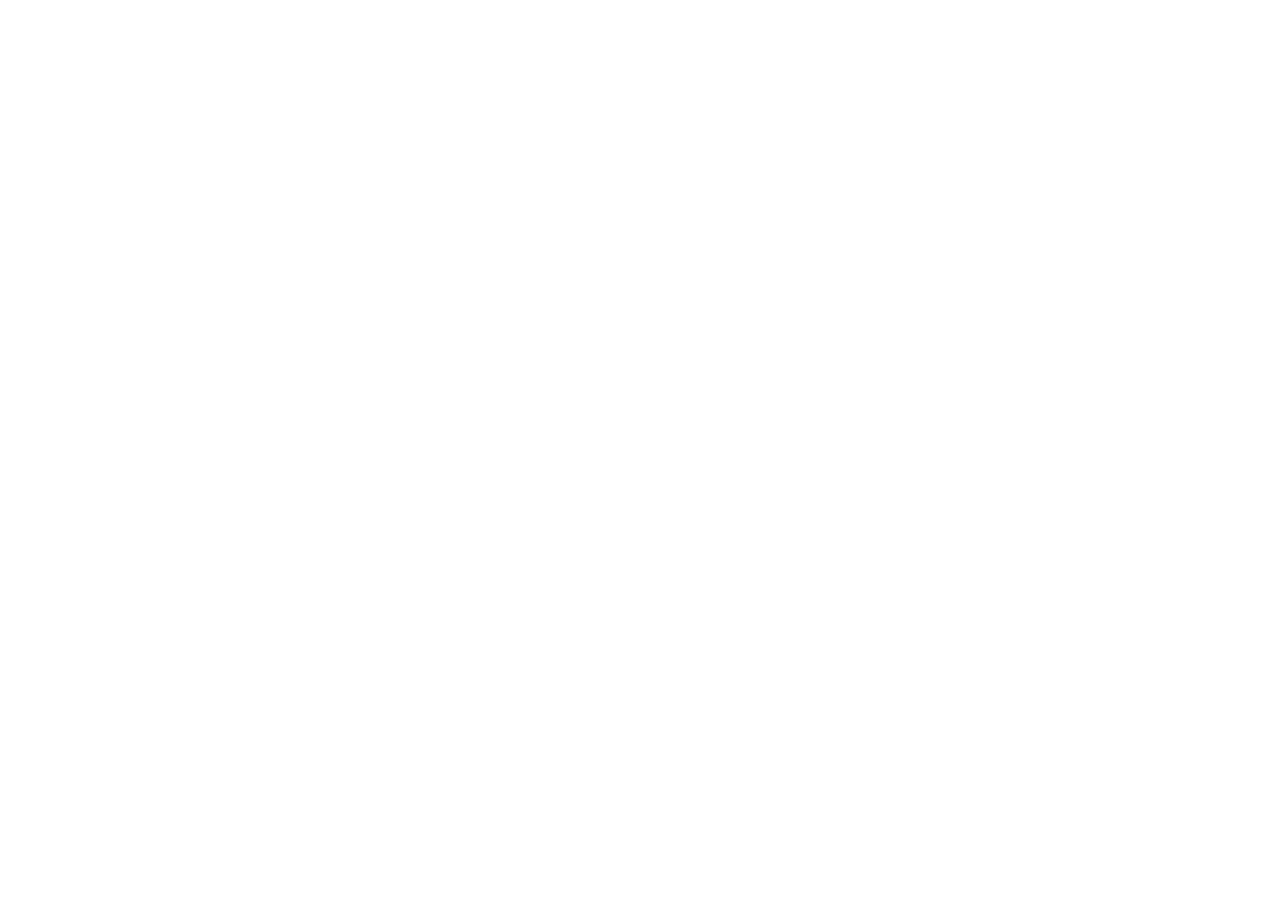
==== login.html @ e1da6910 "init project" ====
<!DOCTYPE html>
<html lang="en">
<head>
    <meta charset="UTF-8">
    <meta http-equiv="X-UA-Compatible" content="IE=edge">
    <meta name="viewport" content="width=device-width, initial-scale=1.0">
    <title>Document</title>
</head>
<body>
    
</body>
</html>
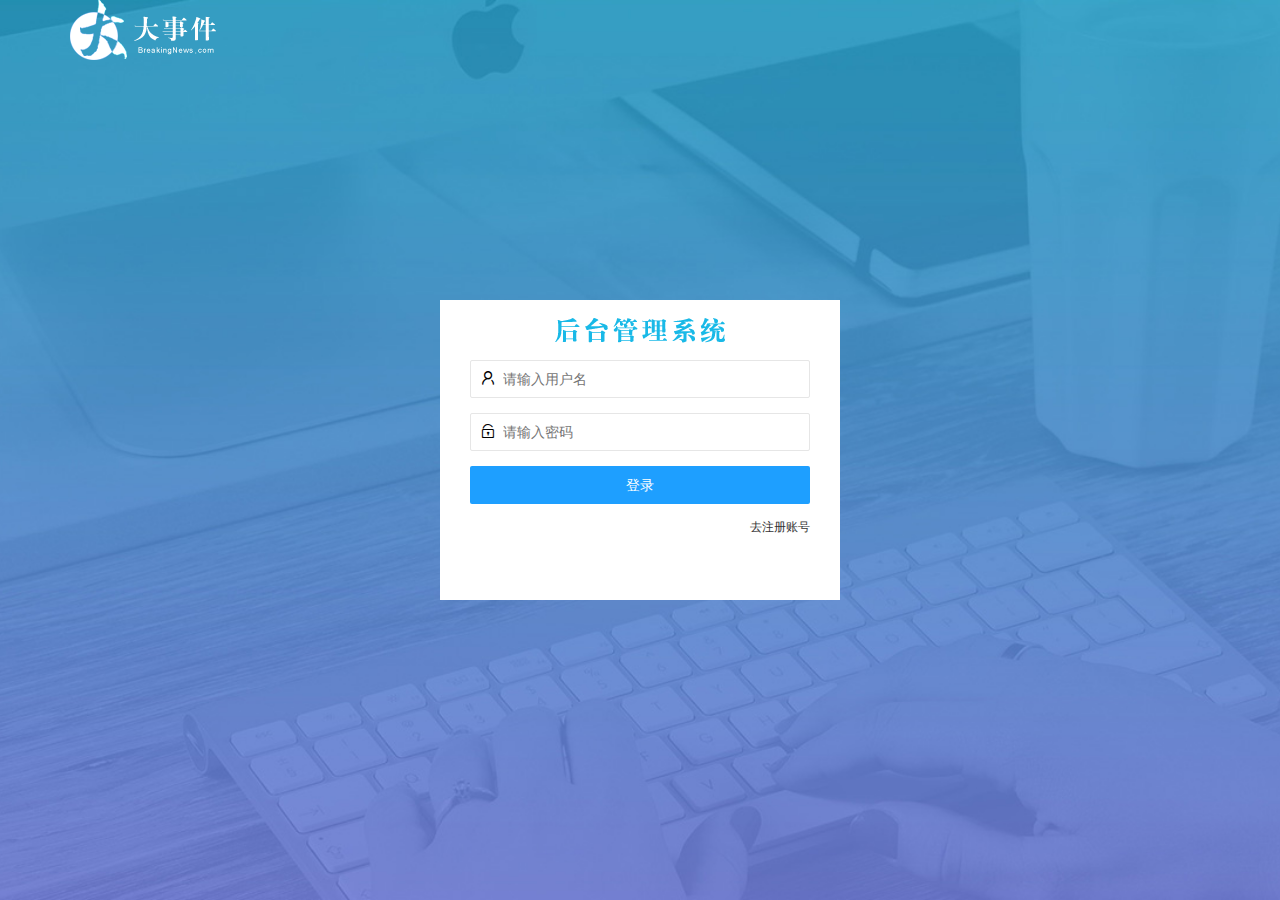
==== commit 68dae1ef: "完成了登录和注册功能的开发" ====
--- a/login.html
+++ b/login.html
@@ -1,12 +1,77 @@
 <!DOCTYPE html>
 <html lang="en">
+
 <head>
     <meta charset="UTF-8">
     <meta http-equiv="X-UA-Compatible" content="IE=edge">
     <meta name="viewport" content="width=device-width, initial-scale=1.0">
-    <title>Document</title>
+    <title>大事件-注册</title>
+    <link rel="stylesheet" href="./assets/lib/layui/css/layui.css">
+    <link rel="stylesheet" href="./assets/css/login.css">
 </head>
+
 <body>
-    
+    <!--logo区域-->
+    <div class="layui-main">
+        <img src="./assets/images/logo.png" alt="">
+    </div>
+
+    <!--登录注册区域-->
+    <div class="loginBox">
+        <div class="title-box">
+        </div>
+        <!--登录div-->
+        <div class="login-box">
+            <form class="layui-form" id="form-login">
+                <div class="layui-form-item">
+                    <i class="layui-icon layui-icon-username"></i>  
+                    <input type="text" name="username" required lay-verify="required" placeholder="请输入用户名"
+                    autocomplete="off" class="layui-input">
+                </div>
+                <div class="layui-form-item">
+                    <i class="layui-icon layui-icon-password"></i>  
+                    <input type="password" name="password" required lay-verify="required|pwd" placeholder="请输入密码"
+                    autocomplete="off" class="layui-input">
+                </div>
+                <div class="layui-form-item">
+                    <button class="layui-btn layui-btn-fluid layui-btn-normal" lay-submit>登录</button>
+                </div>
+                <div class="layui-form-item links">
+                    <a href="javascript:;" id="link-reg">去注册账号</a>
+                </div>
+            </form>
+        </div>
+        <!--注册div-->
+        <div class="reg-box">
+            <form class="layui-form" id="form-reg">
+                <div class="layui-form-item">
+                    <i class="layui-icon layui-icon-username"></i>  
+                    <input type="text" name="username" required lay-verify="required" placeholder="请输入用户名"
+                    autocomplete="off" class="layui-input">
+                </div>
+                <div class="layui-form-item">
+                    <i class="layui-icon layui-icon-password"></i>  
+                    <input type="password" name="password" required lay-verify="required|pwd" placeholder="请输入密码"
+                    autocomplete="off" class="layui-input">
+                </div>
+                <div class="layui-form-item">
+                    <i class="layui-icon layui-icon-password"></i>  
+                    <input type="password" name="repassword" required lay-verify="required|pwd|repwd" placeholder="再次确认密码"
+                    autocomplete="off" class="layui-input">
+                </div>
+                <div class="layui-form-item">
+                    <button class="layui-btn layui-btn-fluid layui-btn-normal" lay-submit>注册</button>
+                </div>
+                <div class="layui-form-item links">
+                    <a href="javascript:;" id="link-login">去登陆</a>
+                </div>
+            </form>
+        </div>
+    </div>
+    <script src="./assets/lib/jquery.js"></script>
+    <script src="./assets/js/login.js"></script>
+    <script src="./assets/js/baseAPI.js"></script>
+    <script src="./assets/lib/layui/layui.all.js"></script>
 </body>
+
 </html>--- a/assets/lib/layui/css/layui.css
+++ b/assets/lib/layui/css/layui.css
@@ -0,0 +1,2 @@
+/** layui-v2.5.5 MIT License By https://www.layui.com */
+ .layui-inline,img{display:inline-block;vertical-align:middle}h1,h2,h3,h4,h5,h6{font-weight:400}.layui-edge,.layui-header,.layui-inline,.layui-main{position:relative}.layui-body,.layui-edge,.layui-elip{overflow:hidden}.layui-btn,.layui-edge,.layui-inline,img{vertical-align:middle}.layui-btn,.layui-disabled,.layui-icon,.layui-unselect{-moz-user-select:none;-webkit-user-select:none;-ms-user-select:none}.layui-elip,.layui-form-checkbox span,.layui-form-pane .layui-form-label{text-overflow:ellipsis;white-space:nowrap}.layui-breadcrumb,.layui-tree-btnGroup{visibility:hidden}blockquote,body,button,dd,div,dl,dt,form,h1,h2,h3,h4,h5,h6,input,li,ol,p,pre,td,textarea,th,ul{margin:0;padding:0;-webkit-tap-highlight-color:rgba(0,0,0,0)}a:active,a:hover{outline:0}img{border:none}li{list-style:none}table{border-collapse:collapse;border-spacing:0}h4,h5,h6{font-size:100%}button,input,optgroup,option,select,textarea{font-family:inherit;font-size:inherit;font-style:inherit;font-weight:inherit;outline:0}pre{white-space:pre-wrap;white-space:-moz-pre-wrap;white-space:-pre-wrap;white-space:-o-pre-wrap;word-wrap:break-word}body{line-height:24px;font:14px Helvetica Neue,Helvetica,PingFang SC,Tahoma,Arial,sans-serif}hr{height:1px;margin:10px 0;border:0;clear:both}a{color:#333;text-decoration:none}a:hover{color:#777}a cite{font-style:normal;*cursor:pointer}.layui-border-box,.layui-border-box *{box-sizing:border-box}.layui-box,.layui-box *{box-sizing:content-box}.layui-clear{clear:both;*zoom:1}.layui-clear:after{content:'\20';clear:both;*zoom:1;display:block;height:0}.layui-inline{*display:inline;*zoom:1}.layui-edge{display:inline-block;width:0;height:0;border-width:6px;border-style:dashed;border-color:transparent}.layui-edge-top{top:-4px;border-bottom-color:#999;border-bottom-style:solid}.layui-edge-right{border-left-color:#999;border-left-style:solid}.layui-edge-bottom{top:2px;border-top-color:#999;border-top-style:solid}.layui-edge-left{border-right-color:#999;border-right-style:solid}.layui-disabled,.layui-disabled:hover{color:#d2d2d2!important;cursor:not-allowed!important}.layui-circle{border-radius:100%}.layui-show{display:block!important}.layui-hide{display:none!important}@font-face{font-family:layui-icon;src:url(../font/iconfont.eot?v=250);src:url(../font/iconfont.eot?v=250#iefix) format('embedded-opentype'),url(../font/iconfont.woff2?v=250) format('woff2'),url(../font/iconfont.woff?v=250) format('woff'),url(../font/iconfont.ttf?v=250) format('truetype'),url(../font/iconfont.svg?v=250#layui-icon) format('svg')}.layui-icon{font-family:layui-icon!important;font-size:16px;font-style:normal;-webkit-font-smoothing:antialiased;-moz-osx-font-smoothing:grayscale}.layui-icon-reply-fill:before{content:"\e611"}.layui-icon-set-fill:before{content:"\e614"}.layui-icon-menu-fill:before{content:"\e60f"}.layui-icon-search:before{content:"\e615"}.layui-icon-share:before{content:"\e641"}.layui-icon-set-sm:before{content:"\e620"}.layui-icon-engine:before{content:"\e628"}.layui-icon-close:before{content:"\1006"}.layui-icon-close-fill:before{content:"\1007"}.layui-icon-chart-screen:before{content:"\e629"}.layui-icon-star:before{content:"\e600"}.layui-icon-circle-dot:before{content:"\e617"}.layui-icon-chat:before{content:"\e606"}.layui-icon-release:before{content:"\e609"}.layui-icon-list:before{content:"\e60a"}.layui-icon-chart:before{content:"\e62c"}.layui-icon-ok-circle:before{content:"\1005"}.layui-icon-layim-theme:before{content:"\e61b"}.layui-icon-table:before{content:"\e62d"}.layui-icon-right:before{content:"\e602"}.layui-icon-left:before{content:"\e603"}.layui-icon-cart-simple:before{content:"\e698"}.layui-icon-face-cry:before{content:"\e69c"}.layui-icon-face-smile:before{content:"\e6af"}.layui-icon-survey:before{content:"\e6b2"}.layui-icon-tree:before{content:"\e62e"}.layui-icon-upload-circle:before{content:"\e62f"}.layui-icon-add-circle:before{content:"\e61f"}.layui-icon-download-circle:before{content:"\e601"}.layui-icon-templeate-1:before{content:"\e630"}.layui-icon-util:before{content:"\e631"}.layui-icon-face-surprised:before{content:"\e664"}.layui-icon-edit:before{content:"\e642"}.layui-icon-speaker:before{content:"\e645"}.layui-icon-down:before{content:"\e61a"}.layui-icon-file:before{content:"\e621"}.layui-icon-layouts:before{content:"\e632"}.layui-icon-rate-half:before{content:"\e6c9"}.layui-icon-add-circle-fine:before{content:"\e608"}.layui-icon-prev-circle:before{content:"\e633"}.layui-icon-read:before{content:"\e705"}.layui-icon-404:before{content:"\e61c"}.layui-icon-carousel:before{content:"\e634"}.layui-icon-help:before{content:"\e607"}.layui-icon-code-circle:before{content:"\e635"}.layui-icon-water:before{content:"\e636"}.layui-icon-username:before{content:"\e66f"}.layui-icon-find-fill:before{content:"\e670"}.layui-icon-about:before{content:"\e60b"}.layui-icon-location:before{content:"\e715"}.layui-icon-up:before{content:"\e619"}.layui-icon-pause:before{content:"\e651"}.layui-icon-date:before{content:"\e637"}.layui-icon-layim-uploadfile:before{content:"\e61d"}.layui-icon-delete:before{content:"\e640"}.layui-icon-play:before{content:"\e652"}.layui-icon-top:before{content:"\e604"}.layui-icon-friends:before{content:"\e612"}.layui-icon-refresh-3:before{content:"\e9aa"}.layui-icon-ok:before{content:"\e605"}.layui-icon-layer:before{content:"\e638"}.layui-icon-face-smile-fine:before{content:"\e60c"}.layui-icon-dollar:before{content:"\e659"}.layui-icon-group:before{content:"\e613"}.layui-icon-layim-download:before{content:"\e61e"}.layui-icon-picture-fine:before{content:"\e60d"}.layui-icon-link:before{content:"\e64c"}.layui-icon-diamond:before{content:"\e735"}.layui-icon-log:before{content:"\e60e"}.layui-icon-rate-solid:before{content:"\e67a"}.layui-icon-fonts-del:before{content:"\e64f"}.layui-icon-unlink:before{content:"\e64d"}.layui-icon-fonts-clear:before{content:"\e639"}.layui-icon-triangle-r:before{content:"\e623"}.layui-icon-circle:before{content:"\e63f"}.layui-icon-radio:before{content:"\e643"}.layui-icon-align-center:before{content:"\e647"}.layui-icon-align-right:before{content:"\e648"}.layui-icon-align-left:before{content:"\e649"}.layui-icon-loading-1:before{content:"\e63e"}.layui-icon-return:before{content:"\e65c"}.layui-icon-fonts-strong:before{content:"\e62b"}.layui-icon-upload:before{content:"\e67c"}.layui-icon-dialogue:before{content:"\e63a"}.layui-icon-video:before{content:"\e6ed"}.layui-icon-headset:before{content:"\e6fc"}.layui-icon-cellphone-fine:before{content:"\e63b"}.layui-icon-add-1:before{content:"\e654"}.layui-icon-face-smile-b:before{content:"\e650"}.layui-icon-fonts-html:before{content:"\e64b"}.layui-icon-form:before{content:"\e63c"}.layui-icon-cart:before{content:"\e657"}.layui-icon-camera-fill:before{content:"\e65d"}.layui-icon-tabs:before{content:"\e62a"}.layui-icon-fonts-code:before{content:"\e64e"}.layui-icon-fire:before{content:"\e756"}.layui-icon-set:before{content:"\e716"}.layui-icon-fonts-u:before{content:"\e646"}.layui-icon-triangle-d:before{content:"\e625"}.layui-icon-tips:before{content:"\e702"}.layui-icon-picture:before{content:"\e64a"}.layui-icon-more-vertical:before{content:"\e671"}.layui-icon-flag:before{content:"\e66c"}.layui-icon-loading:before{content:"\e63d"}.layui-icon-fonts-i:before{content:"\e644"}.layui-icon-refresh-1:before{content:"\e666"}.layui-icon-rmb:before{content:"\e65e"}.layui-icon-home:before{content:"\e68e"}.layui-icon-user:before{content:"\e770"}.layui-icon-notice:before{content:"\e667"}.layui-icon-login-weibo:before{content:"\e675"}.layui-icon-voice:before{content:"\e688"}.layui-icon-upload-drag:before{content:"\e681"}.layui-icon-login-qq:before{content:"\e676"}.layui-icon-snowflake:before{content:"\e6b1"}.layui-icon-file-b:before{content:"\e655"}.layui-icon-template:before{content:"\e663"}.layui-icon-auz:before{content:"\e672"}.layui-icon-console:before{content:"\e665"}.layui-icon-app:before{content:"\e653"}.layui-icon-prev:before{content:"\e65a"}.layui-icon-website:before{content:"\e7ae"}.layui-icon-next:before{content:"\e65b"}.layui-icon-component:before{content:"\e857"}.layui-icon-more:before{content:"\e65f"}.layui-icon-login-wechat:before{content:"\e677"}.layui-icon-shrink-right:before{content:"\e668"}.layui-icon-spread-left:before{content:"\e66b"}.layui-icon-camera:before{content:"\e660"}.layui-icon-note:before{content:"\e66e"}.layui-icon-refresh:before{content:"\e669"}.layui-icon-female:before{content:"\e661"}.layui-icon-male:before{content:"\e662"}.layui-icon-password:before{content:"\e673"}.layui-icon-senior:before{content:"\e674"}.layui-icon-theme:before{content:"\e66a"}.layui-icon-tread:before{content:"\e6c5"}.layui-icon-praise:before{content:"\e6c6"}.layui-icon-star-fill:before{content:"\e658"}.layui-icon-rate:before{content:"\e67b"}.layui-icon-template-1:before{content:"\e656"}.layui-icon-vercode:before{content:"\e679"}.layui-icon-cellphone:before{content:"\e678"}.layui-icon-screen-full:before{content:"\e622"}.layui-icon-screen-restore:before{content:"\e758"}.layui-icon-cols:before{content:"\e610"}.layui-icon-export:before{content:"\e67d"}.layui-icon-print:before{content:"\e66d"}.layui-icon-slider:before{content:"\e714"}.layui-icon-addition:before{content:"\e624"}.layui-icon-subtraction:before{content:"\e67e"}.layui-icon-service:before{content:"\e626"}.layui-icon-transfer:before{content:"\e691"}.layui-main{width:1140px;margin:0 auto}.layui-header{z-index:1000;height:60px}.layui-header a:hover{transition:all .5s;-webkit-transition:all .5s}.layui-side{position:fixed;left:0;top:0;bottom:0;z-index:999;width:200px;overflow-x:hidden}.layui-side-scroll{position:relative;width:220px;height:100%;overflow-x:hidden}.layui-body{position:absolute;left:200px;right:0;top:0;bottom:0;z-index:998;width:auto;overflow-y:auto;box-sizing:border-box}.layui-layout-body{overflow:hidden}.layui-layout-admin .layui-header{background-color:#23262E}.layui-layout-admin .layui-side{top:60px;width:200px;overflow-x:hidden}.layui-layout-admin .layui-body{position:fixed;top:60px;bottom:44px}.layui-layout-admin .layui-main{width:auto;margin:0 15px}.layui-layout-admin .layui-footer{position:fixed;left:200px;right:0;bottom:0;height:44px;line-height:44px;padding:0 15px;background-color:#eee}.layui-layout-admin .layui-logo{position:absolute;left:0;top:0;width:200px;height:100%;line-height:60px;text-align:center;color:#009688;font-size:16px}.layui-layout-admin .layui-header .layui-nav{background:0 0}.layui-layout-left{position:absolute!important;left:200px;top:0}.layui-layout-right{position:absolute!important;right:0;top:0}.layui-container{position:relative;margin:0 auto;padding:0 15px;box-sizing:border-box}.layui-fluid{position:relative;margin:0 auto;padding:0 15px}.layui-row:after,.layui-row:before{content:'';display:block;clear:both}.layui-col-lg1,.layui-col-lg10,.layui-col-lg11,.layui-col-lg12,.layui-col-lg2,.layui-col-lg3,.layui-col-lg4,.layui-col-lg5,.layui-col-lg6,.layui-col-lg7,.layui-col-lg8,.layui-col-lg9,.layui-col-md1,.layui-col-md10,.layui-col-md11,.layui-col-md12,.layui-col-md2,.layui-col-md3,.layui-col-md4,.layui-col-md5,.layui-col-md6,.layui-col-md7,.layui-col-md8,.layui-col-md9,.layui-col-sm1,.layui-col-sm10,.layui-col-sm11,.layui-col-sm12,.layui-col-sm2,.layui-col-sm3,.layui-col-sm4,.layui-col-sm5,.layui-col-sm6,.layui-col-sm7,.layui-col-sm8,.layui-col-sm9,.layui-col-xs1,.layui-col-xs10,.layui-col-xs11,.layui-col-xs12,.layui-col-xs2,.layui-col-xs3,.layui-col-xs4,.layui-col-xs5,.layui-col-xs6,.layui-col-xs7,.layui-col-xs8,.layui-col-xs9{position:relative;display:block;box-sizing:border-box}.layui-col-xs1,.layui-col-xs10,.layui-col-xs11,.layui-col-xs12,.layui-col-xs2,.layui-col-xs3,.layui-col-xs4,.layui-col-xs5,.layui-col-xs6,.layui-col-xs7,.layui-col-xs8,.layui-col-xs9{float:left}.layui-col-xs1{width:8.33333333%}.layui-col-xs2{width:16.66666667%}.layui-col-xs3{width:25%}.layui-col-xs4{width:33.33333333%}.layui-col-xs5{width:41.66666667%}.layui-col-xs6{width:50%}.layui-col-xs7{width:58.33333333%}.layui-col-xs8{width:66.66666667%}.layui-col-xs9{width:75%}.layui-col-xs10{width:83.33333333%}.layui-col-xs11{width:91.66666667%}.layui-col-xs12{width:100%}.layui-col-xs-offset1{margin-left:8.33333333%}.layui-col-xs-offset2{margin-left:16.66666667%}.layui-col-xs-offset3{margin-left:25%}.layui-col-xs-offset4{margin-left:33.33333333%}.layui-col-xs-offset5{margin-left:41.66666667%}.layui-col-xs-offset6{margin-left:50%}.layui-col-xs-offset7{margin-left:58.33333333%}.layui-col-xs-offset8{margin-left:66.66666667%}.layui-col-xs-offset9{margin-left:75%}.layui-col-xs-offset10{margin-left:83.33333333%}.layui-col-xs-offset11{margin-left:91.66666667%}.layui-col-xs-offset12{margin-left:100%}@media screen and (max-width:768px){.layui-hide-xs{display:none!important}.layui-show-xs-block{display:block!important}.layui-show-xs-inline{display:inline!important}.layui-show-xs-inline-block{display:inline-block!important}}@media screen and (min-width:768px){.layui-container{width:750px}.layui-hide-sm{display:none!important}.layui-show-sm-block{display:block!important}.layui-show-sm-inline{display:inline!important}.layui-show-sm-inline-block{display:inline-block!important}.layui-col-sm1,.layui-col-sm10,.layui-col-sm11,.layui-col-sm12,.layui-col-sm2,.layui-col-sm3,.layui-col-sm4,.layui-col-sm5,.layui-col-sm6,.layui-col-sm7,.layui-col-sm8,.layui-col-sm9{float:left}.layui-col-sm1{width:8.33333333%}.layui-col-sm2{width:16.66666667%}.layui-col-sm3{width:25%}.layui-col-sm4{width:33.33333333%}.layui-col-sm5{width:41.66666667%}.layui-col-sm6{width:50%}.layui-col-sm7{width:58.33333333%}.layui-col-sm8{width:66.66666667%}.layui-col-sm9{width:75%}.layui-col-sm10{width:83.33333333%}.layui-col-sm11{width:91.66666667%}.layui-col-sm12{width:100%}.layui-col-sm-offset1{margin-left:8.33333333%}.layui-col-sm-offset2{margin-left:16.66666667%}.layui-col-sm-offset3{margin-left:25%}.layui-col-sm-offset4{margin-left:33.33333333%}.layui-col-sm-offset5{margin-left:41.66666667%}.layui-col-sm-offset6{margin-left:50%}.layui-col-sm-offset7{margin-left:58.33333333%}.layui-col-sm-offset8{margin-left:66.66666667%}.layui-col-sm-offset9{margin-left:75%}.layui-col-sm-offset10{margin-left:83.33333333%}.layui-col-sm-offset11{margin-left:91.66666667%}.layui-col-sm-offset12{margin-left:100%}}@media screen and (min-width:992px){.layui-container{width:970px}.layui-hide-md{display:none!important}.layui-show-md-block{display:block!important}.layui-show-md-inline{display:inline!important}.layui-show-md-inline-block{display:inline-block!important}.layui-col-md1,.layui-col-md10,.layui-col-md11,.layui-col-md12,.layui-col-md2,.layui-col-md3,.layui-col-md4,.layui-col-md5,.layui-col-md6,.layui-col-md7,.layui-col-md8,.layui-col-md9{float:left}.layui-col-md1{width:8.33333333%}.layui-col-md2{width:16.66666667%}.layui-col-md3{width:25%}.layui-col-md4{width:33.33333333%}.layui-col-md5{width:41.66666667%}.layui-col-md6{width:50%}.layui-col-md7{width:58.33333333%}.layui-col-md8{width:66.66666667%}.layui-col-md9{width:75%}.layui-col-md10{width:83.33333333%}.layui-col-md11{width:91.66666667%}.layui-col-md12{width:100%}.layui-col-md-offset1{margin-left:8.33333333%}.layui-col-md-offset2{margin-left:16.66666667%}.layui-col-md-offset3{margin-left:25%}.layui-col-md-offset4{margin-left:33.33333333%}.layui-col-md-offset5{margin-left:41.66666667%}.layui-col-md-offset6{margin-left:50%}.layui-col-md-offset7{margin-left:58.33333333%}.layui-col-md-offset8{margin-left:66.66666667%}.layui-col-md-offset9{margin-left:75%}.layui-col-md-offset10{margin-left:83.33333333%}.layui-col-md-offset11{margin-left:91.66666667%}.layui-col-md-offset12{margin-left:100%}}@media screen and (min-width:1200px){.layui-container{width:1170px}.layui-hide-lg{display:none!important}.layui-show-lg-block{display:block!important}.layui-show-lg-inline{display:inline!important}.layui-show-lg-inline-block{display:inline-block!important}.layui-col-lg1,.layui-col-lg10,.layui-col-lg11,.layui-col-lg12,.layui-col-lg2,.layui-col-lg3,.layui-col-lg4,.layui-col-lg5,.layui-col-lg6,.layui-col-lg7,.layui-col-lg8,.layui-col-lg9{float:left}.layui-col-lg1{width:8.33333333%}.layui-col-lg2{width:16.66666667%}.layui-col-lg3{width:25%}.layui-col-lg4{width:33.33333333%}.layui-col-lg5{width:41.66666667%}.layui-col-lg6{width:50%}.layui-col-lg7{width:58.33333333%}.layui-col-lg8{width:66.66666667%}.layui-col-lg9{width:75%}.layui-col-lg10{width:83.33333333%}.layui-col-lg11{width:91.66666667%}.layui-col-lg12{width:100%}.layui-col-lg-offset1{margin-left:8.33333333%}.layui-col-lg-offset2{margin-left:16.66666667%}.layui-col-lg-offset3{margin-left:25%}.layui-col-lg-offset4{margin-left:33.33333333%}.layui-col-lg-offset5{margin-left:41.66666667%}.layui-col-lg-offset6{margin-left:50%}.layui-col-lg-offset7{margin-left:58.33333333%}.layui-col-lg-offset8{margin-left:66.66666667%}.layui-col-lg-offset9{margin-left:75%}.layui-col-lg-offset10{margin-left:83.33333333%}.layui-col-lg-offset11{margin-left:91.66666667%}.layui-col-lg-offset12{margin-left:100%}}.layui-col-space1{margin:-.5px}.layui-col-space1>*{padding:.5px}.layui-col-space3{margin:-1.5px}.layui-col-space3>*{padding:1.5px}.layui-col-space5{margin:-2.5px}.layui-col-space5>*{padding:2.5px}.layui-col-space8{margin:-3.5px}.layui-col-space8>*{padding:3.5px}.layui-col-space10{margin:-5px}.layui-col-space10>*{padding:5px}.layui-col-space12{margin:-6px}.layui-col-space12>*{padding:6px}.layui-col-space15{margin:-7.5px}.layui-col-space15>*{padding:7.5px}.layui-col-space18{margin:-9px}.layui-col-space18>*{padding:9px}.layui-col-space20{margin:-10px}.layui-col-space20>*{padding:10px}.layui-col-space22{margin:-11px}.layui-col-space22>*{padding:11px}.layui-col-space25{margin:-12.5px}.layui-col-space25>*{padding:12.5px}.layui-col-space30{margin:-15px}.layui-col-space30>*{padding:15px}.layui-btn,.layui-input,.layui-select,.layui-textarea,.layui-upload-button{outline:0;-webkit-appearance:none;transition:all .3s;-webkit-transition:all .3s;box-sizing:border-box}.layui-elem-quote{margin-bottom:10px;padding:15px;line-height:22px;border-left:5px solid #009688;border-radius:0 2px 2px 0;background-color:#f2f2f2}.layui-quote-nm{border-style:solid;border-width:1px 1px 1px 5px;background:0 0}.layui-elem-field{margin-bottom:10px;padding:0;border-width:1px;border-style:solid}.layui-elem-field legend{margin-left:20px;padding:0 10px;font-size:20px;font-weight:300}.layui-field-title{margin:10px 0 20px;border-width:1px 0 0}.layui-field-box{padding:10px 15px}.layui-field-title .layui-field-box{padding:10px 0}.layui-progress{position:relative;height:6px;border-radius:20px;background-color:#e2e2e2}.layui-progress-bar{position:absolute;left:0;top:0;width:0;max-width:100%;height:6px;border-radius:20px;text-align:right;background-color:#5FB878;transition:all .3s;-webkit-transition:all .3s}.layui-progress-big,.layui-progress-big .layui-progress-bar{height:18px;line-height:18px}.layui-progress-text{position:relative;top:-20px;line-height:18px;font-size:12px;color:#666}.layui-progress-big .layui-progress-text{position:static;padding:0 10px;color:#fff}.layui-collapse{border-width:1px;border-style:solid;border-radius:2px}.layui-colla-content,.layui-colla-item{border-top-width:1px;border-top-style:solid}.layui-colla-item:first-child{border-top:none}.layui-colla-title{position:relative;height:42px;line-height:42px;padding:0 15px 0 35px;color:#333;background-color:#f2f2f2;cursor:pointer;font-size:14px;overflow:hidden}.layui-colla-content{display:none;padding:10px 15px;line-height:22px;color:#666}.layui-colla-icon{position:absolute;left:15px;top:0;font-size:14px}.layui-card{margin-bottom:15px;border-radius:2px;background-color:#fff;box-shadow:0 1px 2px 0 rgba(0,0,0,.05)}.layui-card:last-child{margin-bottom:0}.layui-card-header{position:relative;height:42px;line-height:42px;padding:0 15px;border-bottom:1px solid #f6f6f6;color:#333;border-radius:2px 2px 0 0;font-size:14px}.layui-bg-black,.layui-bg-blue,.layui-bg-cyan,.layui-bg-green,.layui-bg-orange,.layui-bg-red{color:#fff!important}.layui-card-body{position:relative;padding:10px 15px;line-height:24px}.layui-card-body[pad15]{padding:15px}.layui-card-body[pad20]{padding:20px}.layui-card-body .layui-table{margin:5px 0}.layui-card .layui-tab{margin:0}.layui-panel-window{position:relative;padding:15px;border-radius:0;border-top:5px solid #E6E6E6;background-color:#fff}.layui-auxiliar-moving{position:fixed;left:0;right:0;top:0;bottom:0;width:100%;height:100%;background:0 0;z-index:9999999999}.layui-form-label,.layui-form-mid,.layui-form-select,.layui-input-block,.layui-input-inline,.layui-textarea{position:relative}.layui-bg-red{background-color:#FF5722!important}.layui-bg-orange{background-color:#FFB800!important}.layui-bg-green{background-color:#009688!important}.layui-bg-cyan{background-color:#2F4056!important}.layui-bg-blue{background-color:#1E9FFF!important}.layui-bg-black{background-color:#393D49!important}.layui-bg-gray{background-color:#eee!important;color:#666!important}.layui-badge-rim,.layui-colla-content,.layui-colla-item,.layui-collapse,.layui-elem-field,.layui-form-pane .layui-form-item[pane],.layui-form-pane .layui-form-label,.layui-input,.layui-layedit,.layui-layedit-tool,.layui-quote-nm,.layui-select,.layui-tab-bar,.layui-tab-card,.layui-tab-title,.layui-tab-title .layui-this:after,.layui-textarea{border-color:#e6e6e6}.layui-timeline-item:before,hr{background-color:#e6e6e6}.layui-text{line-height:22px;font-size:14px;color:#666}.layui-text h1,.layui-text h2,.layui-text h3{font-weight:500;color:#333}.layui-text h1{font-size:30px}.layui-text h2{font-size:24px}.layui-text h3{font-size:18px}.layui-text a:not(.layui-btn){color:#01AAED}.layui-text a:not(.layui-btn):hover{text-decoration:underline}.layui-text ul{padding:5px 0 5px 15px}.layui-text ul li{margin-top:5px;list-style-type:disc}.layui-text em,.layui-word-aux{color:#999!important;padding:0 5px!important}.layui-btn{display:inline-block;height:38px;line-height:38px;padding:0 18px;background-color:#009688;color:#fff;white-space:nowrap;text-align:center;font-size:14px;border:none;border-radius:2px;cursor:pointer}.layui-btn:hover{opacity:.8;filter:alpha(opacity=80);color:#fff}.layui-btn:active{opacity:1;filter:alpha(opacity=100)}.layui-btn+.layui-btn{margin-left:10px}.layui-btn-container{font-size:0}.layui-btn-container .layui-btn{margin-right:10px;margin-bottom:10px}.layui-btn-container .layui-btn+.layui-btn{margin-left:0}.layui-table .layui-btn-container .layui-btn{margin-bottom:9px}.layui-btn-radius{border-radius:100px}.layui-btn .layui-icon{margin-right:3px;font-size:18px;vertical-align:bottom;vertical-align:middle\9}.layui-btn-primary{border:1px solid #C9C9C9;background-color:#fff;color:#555}.layui-btn-primary:hover{border-color:#009688;color:#333}.layui-btn-normal{background-color:#1E9FFF}.layui-btn-warm{background-color:#FFB800}.layui-btn-danger{background-color:#FF5722}.layui-btn-checked{background-color:#5FB878}.layui-btn-disabled,.layui-btn-disabled:active,.layui-btn-disabled:hover{border:1px solid #e6e6e6;background-color:#FBFBFB;color:#C9C9C9;cursor:not-allowed;opacity:1}.layui-btn-lg{height:44px;line-height:44px;padding:0 25px;font-size:16px}.layui-btn-sm{height:30px;line-height:30px;padding:0 10px;font-size:12px}.layui-btn-sm i{font-size:16px!important}.layui-btn-xs{height:22px;line-height:22px;padding:0 5px;font-size:12px}.layui-btn-xs i{font-size:14px!important}.layui-btn-group{display:inline-block;vertical-align:middle;font-size:0}.layui-btn-group .layui-btn{margin-left:0!important;margin-right:0!important;border-left:1px solid rgba(255,255,255,.5);border-radius:0}.layui-btn-group .layui-btn-primary{border-left:none}.layui-btn-group .layui-btn-primary:hover{border-color:#C9C9C9;color:#009688}.layui-btn-group .layui-btn:first-child{border-left:none;border-radius:2px 0 0 2px}.layui-btn-group .layui-btn-primary:first-child{border-left:1px solid #c9c9c9}.layui-btn-group .layui-btn:last-child{border-radius:0 2px 2px 0}.layui-btn-group .layui-btn+.layui-btn{margin-left:0}.layui-btn-group+.layui-btn-group{margin-left:10px}.layui-btn-fluid{width:100%}.layui-input,.layui-select,.layui-textarea{height:38px;line-height:1.3;line-height:38px\9;border-width:1px;border-style:solid;background-color:#fff;border-radius:2px}.layui-input::-webkit-input-placeholder,.layui-select::-webkit-input-placeholder,.layui-textarea::-webkit-input-placeholder{line-height:1.3}.layui-input,.layui-textarea{display:block;width:100%;padding-left:10px}.layui-input:hover,.layui-textarea:hover{border-color:#D2D2D2!important}.layui-input:focus,.layui-textarea:focus{border-color:#C9C9C9!important}.layui-textarea{min-height:100px;height:auto;line-height:20px;padding:6px 10px;resize:vertical}.layui-select{padding:0 10px}.layui-form input[type=checkbox],.layui-form input[type=radio],.layui-form select{display:none}.layui-form [lay-ignore]{display:initial}.layui-form-item{margin-bottom:15px;clear:both;*zoom:1}.layui-form-item:after{content:'\20';clear:both;*zoom:1;display:block;height:0}.layui-form-label{float:left;display:block;padding:9px 15px;width:80px;font-weight:400;line-height:20px;text-align:right}.layui-form-label-col{display:block;float:none;padding:9px 0;line-height:20px;text-align:left}.layui-form-item .layui-inline{margin-bottom:5px;margin-right:10px}.layui-input-block{margin-left:110px;min-height:36px}.layui-input-inline{display:inline-block;vertical-align:middle}.layui-form-item .layui-input-inline{float:left;width:190px;margin-right:10px}.layui-form-text .layui-input-inline{width:auto}.layui-form-mid{float:left;display:block;padding:9px 0!important;line-height:20px;margin-right:10px}.layui-form-danger+.layui-form-select .layui-input,.layui-form-danger:focus{border-color:#FF5722!important}.layui-form-select .layui-input{padding-right:30px;cursor:pointer}.layui-form-select .layui-edge{position:absolute;right:10px;top:50%;margin-top:-3px;cursor:pointer;border-width:6px;border-top-color:#c2c2c2;border-top-style:solid;transition:all .3s;-webkit-transition:all .3s}.layui-form-select dl{display:none;position:absolute;left:0;top:42px;padding:5px 0;z-index:899;min-width:100%;border:1px solid #d2d2d2;max-height:300px;overflow-y:auto;background-color:#fff;border-radius:2px;box-shadow:0 2px 4px rgba(0,0,0,.12);box-sizing:border-box}.layui-form-select dl dd,.layui-form-select dl dt{padding:0 10px;line-height:36px;white-space:nowrap;overflow:hidden;text-overflow:ellipsis}.layui-form-select dl dt{font-size:12px;color:#999}.layui-form-select dl dd{cursor:pointer}.layui-form-select dl dd:hover{background-color:#f2f2f2;-webkit-transition:.5s all;transition:.5s all}.layui-form-select .layui-select-group dd{padding-left:20px}.layui-form-select dl dd.layui-select-tips{padding-left:10px!important;color:#999}.layui-form-select dl dd.layui-this{background-color:#5FB878;color:#fff}.layui-form-checkbox,.layui-form-select dl dd.layui-disabled{background-color:#fff}.layui-form-selected dl{display:block}.layui-form-checkbox,.layui-form-checkbox *,.layui-form-switch{display:inline-block;vertical-align:middle}.layui-form-selected .layui-edge{margin-top:-9px;-webkit-transform:rotate(180deg);transform:rotate(180deg);margin-top:-3px\9}:root .layui-form-selected .layui-edge{margin-top:-9px\0/IE9}.layui-form-selectup dl{top:auto;bottom:42px}.layui-select-none{margin:5px 0;text-align:center;color:#999}.layui-select-disabled .layui-disabled{border-color:#eee!important}.layui-select-disabled .layui-edge{border-top-color:#d2d2d2}.layui-form-checkbox{position:relative;height:30px;line-height:30px;margin-right:10px;padding-right:30px;cursor:pointer;font-size:0;-webkit-transition:.1s linear;transition:.1s linear;box-sizing:border-box}.layui-form-checkbox span{padding:0 10px;height:100%;font-size:14px;border-radius:2px 0 0 2px;background-color:#d2d2d2;color:#fff;overflow:hidden}.layui-form-checkbox:hover span{background-color:#c2c2c2}.layui-form-checkbox i{position:absolute;right:0;top:0;width:30px;height:28px;border:1px solid #d2d2d2;border-left:none;border-radius:0 2px 2px 0;color:#fff;font-size:20px;text-align:center}.layui-form-checkbox:hover i{border-color:#c2c2c2;color:#c2c2c2}.layui-form-checked,.layui-form-checked:hover{border-color:#5FB878}.layui-form-checked span,.layui-form-checked:hover span{background-color:#5FB878}.layui-form-checked i,.layui-form-checked:hover i{color:#5FB878}.layui-form-item .layui-form-checkbox{margin-top:4px}.layui-form-checkbox[lay-skin=primary]{height:auto!important;line-height:normal!important;min-width:18px;min-height:18px;border:none!important;margin-right:0;padding-left:28px;padding-right:0;background:0 0}.layui-form-checkbox[lay-skin=primary] span{padding-left:0;padding-right:15px;line-height:18px;background:0 0;color:#666}.layui-form-checkbox[lay-skin=primary] i{right:auto;left:0;width:16px;height:16px;line-height:16px;border:1px solid #d2d2d2;font-size:12px;border-radius:2px;background-color:#fff;-webkit-transition:.1s linear;transition:.1s linear}.layui-form-checkbox[lay-skin=primary]:hover i{border-color:#5FB878;color:#fff}.layui-form-checked[lay-skin=primary] i{border-color:#5FB878!important;background-color:#5FB878;color:#fff}.layui-checkbox-disbaled[lay-skin=primary] span{background:0 0!important;color:#c2c2c2}.layui-checkbox-disbaled[lay-skin=primary]:hover i{border-color:#d2d2d2}.layui-form-item .layui-form-checkbox[lay-skin=primary]{margin-top:10px}.layui-form-switch{position:relative;height:22px;line-height:22px;min-width:35px;padding:0 5px;margin-top:8px;border:1px solid #d2d2d2;border-radius:20px;cursor:pointer;background-color:#fff;-webkit-transition:.1s linear;transition:.1s linear}.layui-form-switch i{position:absolute;left:5px;top:3px;width:16px;height:16px;border-radius:20px;background-color:#d2d2d2;-webkit-transition:.1s linear;transition:.1s linear}.layui-form-switch em{position:relative;top:0;width:25px;margin-left:21px;padding:0!important;text-align:center!important;color:#999!important;font-style:normal!important;font-size:12px}.layui-form-onswitch{border-color:#5FB878;background-color:#5FB878}.layui-checkbox-disbaled,.layui-checkbox-disbaled i{border-color:#e2e2e2!important}.layui-form-onswitch i{left:100%;margin-left:-21px;background-color:#fff}.layui-form-onswitch em{margin-left:5px;margin-right:21px;color:#fff!important}.layui-checkbox-disbaled span{background-color:#e2e2e2!important}.layui-checkbox-disbaled:hover i{color:#fff!important}[lay-radio]{display:none}.layui-form-radio,.layui-form-radio *{display:inline-block;vertical-align:middle}.layui-form-radio{line-height:28px;margin:6px 10px 0 0;padding-right:10px;cursor:pointer;font-size:0}.layui-form-radio *{font-size:14px}.layui-form-radio>i{margin-right:8px;font-size:22px;color:#c2c2c2}.layui-form-radio>i:hover,.layui-form-radioed>i{color:#5FB878}.layui-radio-disbaled>i{color:#e2e2e2!important}.layui-form-pane .layui-form-label{width:110px;padding:8px 15px;height:38px;line-height:20px;border-width:1px;border-style:solid;border-radius:2px 0 0 2px;text-align:center;background-color:#FBFBFB;overflow:hidden;box-sizing:border-box}.layui-form-pane .layui-input-inline{margin-left:-1px}.layui-form-pane .layui-input-block{margin-left:110px;left:-1px}.layui-form-pane .layui-input{border-radius:0 2px 2px 0}.layui-form-pane .layui-form-text .layui-form-label{float:none;width:100%;border-radius:2px;box-sizing:border-box;text-align:left}.layui-form-pane .layui-form-text .layui-input-inline{display:block;margin:0;top:-1px;clear:both}.layui-form-pane .layui-form-text .layui-input-block{margin:0;left:0;top:-1px}.layui-form-pane .layui-form-text .layui-textarea{min-height:100px;border-radius:0 0 2px 2px}.layui-form-pane .layui-form-checkbox{margin:4px 0 4px 10px}.layui-form-pane .layui-form-radio,.layui-form-pane .layui-form-switch{margin-top:6px;margin-left:10px}.layui-form-pane .layui-form-item[pane]{position:relative;border-width:1px;border-style:solid}.layui-form-pane .layui-form-item[pane] .layui-form-label{position:absolute;left:0;top:0;height:100%;border-width:0 1px 0 0}.layui-form-pane .layui-form-item[pane] .layui-input-inline{margin-left:110px}@media screen and (max-width:450px){.layui-form-item .layui-form-label{text-overflow:ellipsis;overflow:hidden;white-space:nowrap}.layui-form-item .layui-inline{display:block;margin-right:0;margin-bottom:20px;clear:both}.layui-form-item .layui-inline:after{content:'\20';clear:both;display:block;height:0}.layui-form-item .layui-input-inline{display:block;float:none;left:-3px;width:auto;margin:0 0 10px 112px}.layui-form-item .layui-input-inline+.layui-form-mid{margin-left:110px;top:-5px;padding:0}.layui-form-item .layui-form-checkbox{margin-right:5px;margin-bottom:5px}}.layui-layedit{border-width:1px;border-style:solid;border-radius:2px}.layui-layedit-tool{padding:3px 5px;border-bottom-width:1px;border-bottom-style:solid;font-size:0}.layedit-tool-fixed{position:fixed;top:0;border-top:1px solid #e2e2e2}.layui-layedit-tool .layedit-tool-mid,.layui-layedit-tool .layui-icon{display:inline-block;vertical-align:middle;text-align:center;font-size:14px}.layui-layedit-tool .layui-icon{position:relative;width:32px;height:30px;line-height:30px;margin:3px 5px;color:#777;cursor:pointer;border-radius:2px}.layui-layedit-tool .layui-icon:hover{color:#393D49}.layui-layedit-tool .layui-icon:active{color:#000}.layui-layedit-tool .layedit-tool-active{background-color:#e2e2e2;color:#000}.layui-layedit-tool .layui-disabled,.layui-layedit-tool .layui-disabled:hover{color:#d2d2d2;cursor:not-allowed}.layui-layedit-tool .layedit-tool-mid{width:1px;height:18px;margin:0 10px;background-color:#d2d2d2}.layedit-tool-html{width:50px!important;font-size:30px!important}.layedit-tool-b,.layedit-tool-code,.layedit-tool-help{font-size:16px!important}.layedit-tool-d,.layedit-tool-face,.layedit-tool-image,.layedit-tool-unlink{font-size:18px!important}.layedit-tool-image input{position:absolute;font-size:0;left:0;top:0;width:100%;height:100%;opacity:.01;filter:Alpha(opacity=1);cursor:pointer}.layui-layedit-iframe iframe{display:block;width:100%}#LAY_layedit_code{overflow:hidden}.layui-laypage{display:inline-block;*display:inline;*zoom:1;vertical-align:middle;margin:10px 0;font-size:0}.layui-laypage>a:first-child,.layui-laypage>a:first-child em{border-radius:2px 0 0 2px}.layui-laypage>a:last-child,.layui-laypage>a:last-child em{border-radius:0 2px 2px 0}.layui-laypage>:first-child{margin-left:0!important}.layui-laypage>:last-child{margin-right:0!important}.layui-laypage a,.layui-laypage button,.layui-laypage input,.layui-laypage select,.layui-laypage span{border:1px solid #e2e2e2}.layui-laypage a,.layui-laypage span{display:inline-block;*display:inline;*zoom:1;vertical-align:middle;padding:0 15px;height:28px;line-height:28px;margin:0 -1px 5px 0;background-color:#fff;color:#333;font-size:12px}.layui-flow-more a *,.layui-laypage input,.layui-table-view select[lay-ignore]{display:inline-block}.layui-laypage a:hover{color:#009688}.layui-laypage em{font-style:normal}.layui-laypage .layui-laypage-spr{color:#999;font-weight:700}.layui-laypage a{text-decoration:none}.layui-laypage .layui-laypage-curr{position:relative}.layui-laypage .layui-laypage-curr em{position:relative;color:#fff}.layui-laypage .layui-laypage-curr .layui-laypage-em{position:absolute;left:-1px;top:-1px;padding:1px;width:100%;height:100%;background-color:#009688}.layui-laypage-em{border-radius:2px}.layui-laypage-next em,.layui-laypage-prev em{font-family:Sim sun;font-size:16px}.layui-laypage .layui-laypage-count,.layui-laypage .layui-laypage-limits,.layui-laypage .layui-laypage-refresh,.layui-laypage .layui-laypage-skip{margin-left:10px;margin-right:10px;padding:0;border:none}.layui-laypage .layui-laypage-limits,.layui-laypage .layui-laypage-refresh{vertical-align:top}.layui-laypage .layui-laypage-refresh i{font-size:18px;cursor:pointer}.layui-laypage select{height:22px;padding:3px;border-radius:2px;cursor:pointer}.layui-laypage .layui-laypage-skip{height:30px;line-height:30px;color:#999}.layui-laypage button,.layui-laypage input{height:30px;line-height:30px;border-radius:2px;vertical-align:top;background-color:#fff;box-sizing:border-box}.layui-laypage input{width:40px;margin:0 10px;padding:0 3px;text-align:center}.layui-laypage input:focus,.layui-laypage select:focus{border-color:#009688!important}.layui-laypage button{margin-left:10px;padding:0 10px;cursor:pointer}.layui-table,.layui-table-view{margin:10px 0}.layui-flow-more{margin:10px 0;text-align:center;color:#999;font-size:14px}.layui-flow-more a{height:32px;line-height:32px}.layui-flow-more a *{vertical-align:top}.layui-flow-more a cite{padding:0 20px;border-radius:3px;background-color:#eee;color:#333;font-style:normal}.layui-flow-more a cite:hover{opacity:.8}.layui-flow-more a i{font-size:30px;color:#737383}.layui-table{width:100%;background-color:#fff;color:#666}.layui-table tr{transition:all .3s;-webkit-transition:all .3s}.layui-table th{text-align:left;font-weight:400}.layui-table tbody tr:hover,.layui-table thead tr,.layui-table-click,.layui-table-header,.layui-table-hover,.layui-table-mend,.layui-table-patch,.layui-table-tool,.layui-table-total,.layui-table-total tr,.layui-table[lay-even] tr:nth-child(even){background-color:#f2f2f2}.layui-table td,.layui-table th,.layui-table-col-set,.layui-table-fixed-r,.layui-table-grid-down,.layui-table-header,.layui-table-page,.layui-table-tips-main,.layui-table-tool,.layui-table-total,.layui-table-view,.layui-table[lay-skin=line],.layui-table[lay-skin=row]{border-width:1px;border-style:solid;border-color:#e6e6e6}.layui-table td,.layui-table th{position:relative;padding:9px 15px;min-height:20px;line-height:20px;font-size:14px}.layui-table[lay-skin=line] td,.layui-table[lay-skin=line] th{border-width:0 0 1px}.layui-table[lay-skin=row] td,.layui-table[lay-skin=row] th{border-width:0 1px 0 0}.layui-table[lay-skin=nob] td,.layui-table[lay-skin=nob] th{border:none}.layui-table img{max-width:100px}.layui-table[lay-size=lg] td,.layui-table[lay-size=lg] th{padding:15px 30px}.layui-table-view .layui-table[lay-size=lg] .layui-table-cell{height:40px;line-height:40px}.layui-table[lay-size=sm] td,.layui-table[lay-size=sm] th{font-size:12px;padding:5px 10px}.layui-table-view .layui-table[lay-size=sm] .layui-table-cell{height:20px;line-height:20px}.layui-table[lay-data]{display:none}.layui-table-box{position:relative;overflow:hidden}.layui-table-view .layui-table{position:relative;width:auto;margin:0}.layui-table-view .layui-table[lay-skin=line]{border-width:0 1px 0 0}.layui-table-view .layui-table[lay-skin=row]{border-width:0 0 1px}.layui-table-view .layui-table td,.layui-table-view .layui-table th{padding:5px 0;border-top:none;border-left:none}.layui-table-view .layui-table th.layui-unselect .layui-table-cell span{cursor:pointer}.layui-table-view .layui-table td{cursor:default}.layui-table-view .layui-table td[data-edit=text]{cursor:text}.layui-table-view .layui-form-checkbox[lay-skin=primary] i{width:18px;height:18px}.layui-table-view .layui-form-radio{line-height:0;padding:0}.layui-table-view .layui-form-radio>i{margin:0;font-size:20px}.layui-table-init{position:absolute;left:0;top:0;width:100%;height:100%;text-align:center;z-index:110}.layui-table-init .layui-icon{position:absolute;left:50%;top:50%;margin:-15px 0 0 -15px;font-size:30px;color:#c2c2c2}.layui-table-header{border-width:0 0 1px;overflow:hidden}.layui-table-header .layui-table{margin-bottom:-1px}.layui-table-tool .layui-inline[lay-event]{position:relative;width:26px;height:26px;padding:5px;line-height:16px;margin-right:10px;text-align:center;color:#333;border:1px solid #ccc;cursor:pointer;-webkit-transition:.5s all;transition:.5s all}.layui-table-tool .layui-inline[lay-event]:hover{border:1px solid #999}.layui-table-tool-temp{padding-right:120px}.layui-table-tool-self{position:absolute;right:17px;top:10px}.layui-table-tool .layui-table-tool-self .layui-inline[lay-event]{margin:0 0 0 10px}.layui-table-tool-panel{position:absolute;top:29px;left:-1px;padding:5px 0;min-width:150px;min-height:40px;border:1px solid #d2d2d2;text-align:left;overflow-y:auto;background-color:#fff;box-shadow:0 2px 4px rgba(0,0,0,.12)}.layui-table-cell,.layui-table-tool-panel li{overflow:hidden;text-overflow:ellipsis;white-space:nowrap}.layui-table-tool-panel li{padding:0 10px;line-height:30px;-webkit-transition:.5s all;transition:.5s all}.layui-table-tool-panel li .layui-form-checkbox[lay-skin=primary]{width:100%;padding-left:28px}.layui-table-tool-panel li:hover{background-color:#f2f2f2}.layui-table-tool-panel li .layui-form-checkbox[lay-skin=primary] i{position:absolute;left:0;top:0}.layui-table-tool-panel li .layui-form-checkbox[lay-skin=primary] span{padding:0}.layui-table-tool .layui-table-tool-self .layui-table-tool-panel{left:auto;right:-1px}.layui-table-col-set{position:absolute;right:0;top:0;width:20px;height:100%;border-width:0 0 0 1px;background-color:#fff}.layui-table-sort{width:10px;height:20px;margin-left:5px;cursor:pointer!important}.layui-table-sort .layui-edge{position:absolute;left:5px;border-width:5px}.layui-table-sort .layui-table-sort-asc{top:3px;border-top:none;border-bottom-style:solid;border-bottom-color:#b2b2b2}.layui-table-sort .layui-table-sort-asc:hover{border-bottom-color:#666}.layui-table-sort .layui-table-sort-desc{bottom:5px;border-bottom:none;border-top-style:solid;border-top-color:#b2b2b2}.layui-table-sort .layui-table-sort-desc:hover{border-top-color:#666}.layui-table-sort[lay-sort=asc] .layui-table-sort-asc{border-bottom-color:#000}.layui-table-sort[lay-sort=desc] .layui-table-sort-desc{border-top-color:#000}.layui-table-cell{height:28px;line-height:28px;padding:0 15px;position:relative;box-sizing:border-box}.layui-table-cell .layui-form-checkbox[lay-skin=primary]{top:-1px;padding:0}.layui-table-cell .layui-table-link{color:#01AAED}.laytable-cell-checkbox,.laytable-cell-numbers,.laytable-cell-radio,.laytable-cell-space{padding:0;text-align:center}.layui-table-body{position:relative;overflow:auto;margin-right:-1px;margin-bottom:-1px}.layui-table-body .layui-none{line-height:26px;padding:15px;text-align:center;color:#999}.layui-table-fixed{position:absolute;left:0;top:0;z-index:101}.layui-table-fixed .layui-table-body{overflow:hidden}.layui-table-fixed-l{box-shadow:0 -1px 8px rgba(0,0,0,.08)}.layui-table-fixed-r{left:auto;right:-1px;border-width:0 0 0 1px;box-shadow:-1px 0 8px rgba(0,0,0,.08)}.layui-table-fixed-r .layui-table-header{position:relative;overflow:visible}.layui-table-mend{position:absolute;right:-49px;top:0;height:100%;width:50px}.layui-table-tool{position:relative;z-index:890;width:100%;min-height:50px;line-height:30px;padding:10px 15px;border-width:0 0 1px}.layui-table-tool .layui-btn-container{margin-bottom:-10px}.layui-table-page,.layui-table-total{border-width:1px 0 0;margin-bottom:-1px;overflow:hidden}.layui-table-page{position:relative;width:100%;padding:7px 7px 0;height:41px;font-size:12px;white-space:nowrap}.layui-table-page>div{height:26px}.layui-table-page .layui-laypage{margin:0}.layui-table-page .layui-laypage a,.layui-table-page .layui-laypage span{height:26px;line-height:26px;margin-bottom:10px;border:none;background:0 0}.layui-table-page .layui-laypage a,.layui-table-page .layui-laypage span.layui-laypage-curr{padding:0 12px}.layui-table-page .layui-laypage span{margin-left:0;padding:0}.layui-table-page .layui-laypage .layui-laypage-prev{margin-left:-7px!important}.layui-table-page .layui-laypage .layui-laypage-curr .layui-laypage-em{left:0;top:0;padding:0}.layui-table-page .layui-laypage button,.layui-table-page .layui-laypage input{height:26px;line-height:26px}.layui-table-page .layui-laypage input{width:40px}.layui-table-page .layui-laypage button{padding:0 10px}.layui-table-page select{height:18px}.layui-table-patch .layui-table-cell{padding:0;width:30px}.layui-table-edit{position:absolute;left:0;top:0;width:100%;height:100%;padding:0 14px 1px;border-radius:0;box-shadow:1px 1px 20px rgba(0,0,0,.15)}.layui-table-edit:focus{border-color:#5FB878!important}select.layui-table-edit{padding:0 0 0 10px;border-color:#C9C9C9}.layui-table-view .layui-form-checkbox,.layui-table-view .layui-form-radio,.layui-table-view .layui-form-switch{top:0;margin:0;box-sizing:content-box}.layui-table-view .layui-form-checkbox{top:-1px;height:26px;line-height:26px}.layui-table-view .layui-form-checkbox i{height:26px}.layui-table-grid .layui-table-cell{overflow:visible}.layui-table-grid-down{position:absolute;top:0;right:0;width:26px;height:100%;padding:5px 0;border-width:0 0 0 1px;text-align:center;background-color:#fff;color:#999;cursor:pointer}.layui-table-grid-down .layui-icon{position:absolute;top:50%;left:50%;margin:-8px 0 0 -8px}.layui-table-grid-down:hover{background-color:#fbfbfb}body .layui-table-tips .layui-layer-content{background:0 0;padding:0;box-shadow:0 1px 6px rgba(0,0,0,.12)}.layui-table-tips-main{margin:-44px 0 0 -1px;max-height:150px;padding:8px 15px;font-size:14px;overflow-y:scroll;background-color:#fff;color:#666}.layui-table-tips-c{position:absolute;right:-3px;top:-13px;width:20px;height:20px;padding:3px;cursor:pointer;background-color:#666;border-radius:50%;color:#fff}.layui-table-tips-c:hover{background-color:#777}.layui-table-tips-c:before{position:relative;right:-2px}.layui-upload-file{display:none!important;opacity:.01;filter:Alpha(opacity=1)}.layui-upload-drag,.layui-upload-form,.layui-upload-wrap{display:inline-block}.layui-upload-list{margin:10px 0}.layui-upload-choose{padding:0 10px;color:#999}.layui-upload-drag{position:relative;padding:30px;border:1px dashed #e2e2e2;background-color:#fff;text-align:center;cursor:pointer;color:#999}.layui-upload-drag .layui-icon{font-size:50px;color:#009688}.layui-upload-drag[lay-over]{border-color:#009688}.layui-upload-iframe{position:absolute;width:0;height:0;border:0;visibility:hidden}.layui-upload-wrap{position:relative;vertical-align:middle}.layui-upload-wrap .layui-upload-file{display:block!important;position:absolute;left:0;top:0;z-index:10;font-size:100px;width:100%;height:100%;opacity:.01;filter:Alpha(opacity=1);cursor:pointer}.layui-transfer-active,.layui-transfer-box{display:inline-block;vertical-align:middle}.layui-transfer-box,.layui-transfer-header,.layui-transfer-search{border-width:0;border-style:solid;border-color:#e6e6e6}.layui-transfer-box{position:relative;border-width:1px;width:200px;height:360px;border-radius:2px;background-color:#fff}.layui-transfer-box .layui-form-checkbox{width:100%;margin:0!important}.layui-transfer-header{height:38px;line-height:38px;padding:0 10px;border-bottom-width:1px}.layui-transfer-search{position:relative;padding:10px;border-bottom-width:1px}.layui-transfer-search .layui-input{height:32px;padding-left:30px;font-size:12px}.layui-transfer-search .layui-icon-search{position:absolute;left:20px;top:50%;margin-top:-8px;color:#666}.layui-transfer-active{margin:0 15px}.layui-transfer-active .layui-btn{display:block;margin:0;padding:0 15px;background-color:#5FB878;border-color:#5FB878;color:#fff}.layui-transfer-active .layui-btn-disabled{background-color:#FBFBFB;border-color:#e6e6e6;color:#C9C9C9}.layui-transfer-active .layui-btn:first-child{margin-bottom:15px}.layui-transfer-active .layui-btn .layui-icon{margin:0;font-size:14px!important}.layui-transfer-data{padding:5px 0;overflow:auto}.layui-transfer-data li{height:32px;line-height:32px;padding:0 10px}.layui-transfer-data li:hover{background-color:#f2f2f2;transition:.5s all}.layui-transfer-data .layui-none{padding:15px 10px;text-align:center;color:#999}.layui-nav{position:relative;padding:0 20px;background-color:#393D49;color:#fff;border-radius:2px;font-size:0;box-sizing:border-box}.layui-nav *{font-size:14px}.layui-nav .layui-nav-item{position:relative;display:inline-block;*display:inline;*zoom:1;vertical-align:middle;line-height:60px}.layui-nav .layui-nav-item a{display:block;padding:0 20px;color:#fff;color:rgba(255,255,255,.7);transition:all .3s;-webkit-transition:all .3s}.layui-nav .layui-this:after,.layui-nav-bar,.layui-nav-tree .layui-nav-itemed:after{position:absolute;left:0;top:0;width:0;height:5px;background-color:#5FB878;transition:all .2s;-webkit-transition:all .2s}.layui-nav-bar{z-index:1000}.layui-nav .layui-nav-item a:hover,.layui-nav .layui-this a{color:#fff}.layui-nav .layui-this:after{content:'';top:auto;bottom:0;width:100%}.layui-nav-img{width:30px;height:30px;margin-right:10px;border-radius:50%}.layui-nav .layui-nav-more{content:'';width:0;height:0;border-style:solid dashed dashed;border-color:#fff transparent transparent;overflow:hidden;cursor:pointer;transition:all .2s;-webkit-transition:all .2s;position:absolute;top:50%;right:3px;margin-top:-3px;border-width:6px;border-top-color:rgba(255,255,255,.7)}.layui-nav .layui-nav-mored,.layui-nav-itemed>a .layui-nav-more{margin-top:-9px;border-style:dashed dashed solid;border-color:transparent transparent #fff}.layui-nav-child{display:none;position:absolute;left:0;top:65px;min-width:100%;line-height:36px;padding:5px 0;box-shadow:0 2px 4px rgba(0,0,0,.12);border:1px solid #d2d2d2;background-color:#fff;z-index:100;border-radius:2px;white-space:nowrap}.layui-nav .layui-nav-child a{color:#333}.layui-nav .layui-nav-child a:hover{background-color:#f2f2f2;color:#000}.layui-nav-child dd{position:relative}.layui-nav .layui-nav-child dd.layui-this a,.layui-nav-child dd.layui-this{background-color:#5FB878;color:#fff}.layui-nav-child dd.layui-this:after{display:none}.layui-nav-tree{width:200px;padding:0}.layui-nav-tree .layui-nav-item{display:block;width:100%;line-height:45px}.layui-nav-tree .layui-nav-item a{position:relative;height:45px;line-height:45px;text-overflow:ellipsis;overflow:hidden;white-space:nowrap}.layui-nav-tree .layui-nav-item a:hover{background-color:#4E5465}.layui-nav-tree .layui-nav-bar{width:5px;height:0;background-color:#009688}.layui-nav-tree .layui-nav-child dd.layui-this,.layui-nav-tree .layui-nav-child dd.layui-this a,.layui-nav-tree .layui-this,.layui-nav-tree .layui-this>a,.layui-nav-tree .layui-this>a:hover{background-color:#009688;color:#fff}.layui-nav-tree .layui-this:after{display:none}.layui-nav-itemed>a,.layui-nav-tree .layui-nav-title a,.layui-nav-tree .layui-nav-title a:hover{color:#fff!important}.layui-nav-tree .layui-nav-child{position:relative;z-index:0;top:0;border:none;box-shadow:none}.layui-nav-tree .layui-nav-child a{height:40px;line-height:40px;color:#fff;color:rgba(255,255,255,.7)}.layui-nav-tree .layui-nav-child,.layui-nav-tree .layui-nav-child a:hover{background:0 0;color:#fff}.layui-nav-tree .layui-nav-more{right:10px}.layui-nav-itemed>.layui-nav-child{display:block;padding:0;background-color:rgba(0,0,0,.3)!important}.layui-nav-itemed>.layui-nav-child>.layui-this>.layui-nav-child{display:block}.layui-nav-side{position:fixed;top:0;bottom:0;left:0;overflow-x:hidden;z-index:999}.layui-bg-blue .layui-nav-bar,.layui-bg-blue .layui-nav-itemed:after,.layui-bg-blue .layui-this:after{background-color:#93D1FF}.layui-bg-blue .layui-nav-child dd.layui-this{background-color:#1E9FFF}.layui-bg-blue .layui-nav-itemed>a,.layui-nav-tree.layui-bg-blue .layui-nav-title a,.layui-nav-tree.layui-bg-blue .layui-nav-title a:hover{background-color:#007DDB!important}.layui-breadcrumb{font-size:0}.layui-breadcrumb>*{font-size:14px}.layui-breadcrumb a{color:#999!important}.layui-breadcrumb a:hover{color:#5FB878!important}.layui-breadcrumb a cite{color:#666;font-style:normal}.layui-breadcrumb span[lay-separator]{margin:0 10px;color:#999}.layui-tab{margin:10px 0;text-align:left!important}.layui-tab[overflow]>.layui-tab-title{overflow:hidden}.layui-tab-title{position:relative;left:0;height:40px;white-space:nowrap;font-size:0;border-bottom-width:1px;border-bottom-style:solid;transition:all .2s;-webkit-transition:all .2s}.layui-tab-title li{display:inline-block;*display:inline;*zoom:1;vertical-align:middle;font-size:14px;transition:all .2s;-webkit-transition:all .2s;position:relative;line-height:40px;min-width:65px;padding:0 15px;text-align:center;cursor:pointer}.layui-tab-title li a{display:block}.layui-tab-title .layui-this{color:#000}.layui-tab-title .layui-this:after{position:absolute;left:0;top:0;content:'';width:100%;height:41px;border-width:1px;border-style:solid;border-bottom-color:#fff;border-radius:2px 2px 0 0;box-sizing:border-box;pointer-events:none}.layui-tab-bar{position:absolute;right:0;top:0;z-index:10;width:30px;height:39px;line-height:39px;border-width:1px;border-style:solid;border-radius:2px;text-align:center;background-color:#fff;cursor:pointer}.layui-tab-bar .layui-icon{position:relative;display:inline-block;top:3px;transition:all .3s;-webkit-transition:all .3s}.layui-tab-item{display:none}.layui-tab-more{padding-right:30px;height:auto!important;white-space:normal!important}.layui-tab-more li.layui-this:after{border-bottom-color:#e2e2e2;border-radius:2px}.layui-tab-more .layui-tab-bar .layui-icon{top:-2px;top:3px\9;-webkit-transform:rotate(180deg);transform:rotate(180deg)}:root .layui-tab-more .layui-tab-bar .layui-icon{top:-2px\0/IE9}.layui-tab-content{padding:10px}.layui-tab-title li .layui-tab-close{position:relative;display:inline-block;width:18px;height:18px;line-height:20px;margin-left:8px;top:1px;text-align:center;font-size:14px;color:#c2c2c2;transition:all .2s;-webkit-transition:all .2s}.layui-tab-title li .layui-tab-close:hover{border-radius:2px;background-color:#FF5722;color:#fff}.layui-tab-brief>.layui-tab-title .layui-this{color:#009688}.layui-tab-brief>.layui-tab-more li.layui-this:after,.layui-tab-brief>.layui-tab-title .layui-this:after{border:none;border-radius:0;border-bottom:2px solid #5FB878}.layui-tab-brief[overflow]>.layui-tab-title .layui-this:after{top:-1px}.layui-tab-card{border-width:1px;border-style:solid;border-radius:2px;box-shadow:0 2px 5px 0 rgba(0,0,0,.1)}.layui-tab-card>.layui-tab-title{background-color:#f2f2f2}.layui-tab-card>.layui-tab-title li{margin-right:-1px;margin-left:-1px}.layui-tab-card>.layui-tab-title .layui-this{background-color:#fff}.layui-tab-card>.layui-tab-title .layui-this:after{border-top:none;border-width:1px;border-bottom-color:#fff}.layui-tab-card>.layui-tab-title .layui-tab-bar{height:40px;line-height:40px;border-radius:0;border-top:none;border-right:none}.layui-tab-card>.layui-tab-more .layui-this{background:0 0;color:#5FB878}.layui-tab-card>.layui-tab-more .layui-this:after{border:none}.layui-timeline{padding-left:5px}.layui-timeline-item{position:relative;padding-bottom:20px}.layui-timeline-axis{position:absolute;left:-5px;top:0;z-index:10;width:20px;height:20px;line-height:20px;background-color:#fff;color:#5FB878;border-radius:50%;text-align:center;cursor:pointer}.layui-timeline-axis:hover{color:#FF5722}.layui-timeline-item:before{content:'';position:absolute;left:5px;top:0;z-index:0;width:1px;height:100%}.layui-timeline-item:last-child:before{display:none}.layui-timeline-item:first-child:before{display:block}.layui-timeline-content{padding-left:25px}.layui-timeline-title{position:relative;margin-bottom:10px}.layui-badge,.layui-badge-dot,.layui-badge-rim{position:relative;display:inline-block;padding:0 6px;font-size:12px;text-align:center;background-color:#FF5722;color:#fff;border-radius:2px}.layui-badge{height:18px;line-height:18px}.layui-badge-dot{width:8px;height:8px;padding:0;border-radius:50%}.layui-badge-rim{height:18px;line-height:18px;border-width:1px;border-style:solid;background-color:#fff;color:#666}.layui-btn .layui-badge,.layui-btn .layui-badge-dot{margin-left:5px}.layui-nav .layui-badge,.layui-nav .layui-badge-dot{position:absolute;top:50%;margin:-8px 6px 0}.layui-tab-title .layui-badge,.layui-tab-title .layui-badge-dot{left:5px;top:-2px}.layui-carousel{position:relative;left:0;top:0;background-color:#f8f8f8}.layui-carousel>[carousel-item]{position:relative;width:100%;height:100%;overflow:hidden}.layui-carousel>[carousel-item]:before{position:absolute;content:'\e63d';left:50%;top:50%;width:100px;line-height:20px;margin:-10px 0 0 -50px;text-align:center;color:#c2c2c2;font-family:layui-icon!important;font-size:30px;font-style:normal;-webkit-font-smoothing:antialiased;-moz-osx-font-smoothing:grayscale}.layui-carousel>[carousel-item]>*{display:none;position:absolute;left:0;top:0;width:100%;height:100%;background-color:#f8f8f8;transition-duration:.3s;-webkit-transition-duration:.3s}.layui-carousel-updown>*{-webkit-transition:.3s ease-in-out up;transition:.3s ease-in-out up}.layui-carousel-arrow{display:none\9;opacity:0;position:absolute;left:10px;top:50%;margin-top:-18px;width:36px;height:36px;line-height:36px;text-align:center;font-size:20px;border:0;border-radius:50%;background-color:rgba(0,0,0,.2);color:#fff;-webkit-transition-duration:.3s;transition-duration:.3s;cursor:pointer}.layui-carousel-arrow[lay-type=add]{left:auto!important;right:10px}.layui-carousel:hover .layui-carousel-arrow[lay-type=add],.layui-carousel[lay-arrow=always] .layui-carousel-arrow[lay-type=add]{right:20px}.layui-carousel[lay-arrow=always] .layui-carousel-arrow{opacity:1;left:20px}.layui-carousel[lay-arrow=none] .layui-carousel-arrow{display:none}.layui-carousel-arrow:hover,.layui-carousel-ind ul:hover{background-color:rgba(0,0,0,.35)}.layui-carousel:hover .layui-carousel-arrow{display:block\9;opacity:1;left:20px}.layui-carousel-ind{position:relative;top:-35px;width:100%;line-height:0!important;text-align:center;font-size:0}.layui-carousel[lay-indicator=outside]{margin-bottom:30px}.layui-carousel[lay-indicator=outside] .layui-carousel-ind{top:10px}.layui-carousel[lay-indicator=outside] .layui-carousel-ind ul{background-color:rgba(0,0,0,.5)}.layui-carousel[lay-indicator=none] .layui-carousel-ind{display:none}.layui-carousel-ind ul{display:inline-block;padding:5px;background-color:rgba(0,0,0,.2);border-radius:10px;-webkit-transition-duration:.3s;transition-duration:.3s}.layui-carousel-ind li{display:inline-block;width:10px;height:10px;margin:0 3px;font-size:14px;background-color:#e2e2e2;background-color:rgba(255,255,255,.5);border-radius:50%;cursor:pointer;-webkit-transition-duration:.3s;transition-duration:.3s}.layui-carousel-ind li:hover{background-color:rgba(255,255,255,.7)}.layui-carousel-ind li.layui-this{background-color:#fff}.layui-carousel>[carousel-item]>.layui-carousel-next,.layui-carousel>[carousel-item]>.layui-carousel-prev,.layui-carousel>[carousel-item]>.layui-this{display:block}.layui-carousel>[carousel-item]>.layui-this{left:0}.layui-carousel>[carousel-item]>.layui-carousel-prev{left:-100%}.layui-carousel>[carousel-item]>.layui-carousel-next{left:100%}.layui-carousel>[carousel-item]>.layui-carousel-next.layui-carousel-left,.layui-carousel>[carousel-item]>.layui-carousel-prev.layui-carousel-right{left:0}.layui-carousel>[carousel-item]>.layui-this.layui-carousel-left{left:-100%}.layui-carousel>[carousel-item]>.layui-this.layui-carousel-right{left:100%}.layui-carousel[lay-anim=updown] .layui-carousel-arrow{left:50%!important;top:20px;margin:0 0 0 -18px}.layui-carousel[lay-anim=updown]>[carousel-item]>*,.layui-carousel[lay-anim=fade]>[carousel-item]>*{left:0!important}.layui-carousel[lay-anim=updown] .layui-carousel-arrow[lay-type=add]{top:auto!important;bottom:20px}.layui-carousel[lay-anim=updown] .layui-carousel-ind{position:absolute;top:50%;right:20px;width:auto;height:auto}.layui-carousel[lay-anim=updown] .layui-carousel-ind ul{padding:3px 5px}.layui-carousel[lay-anim=updown] .layui-carousel-ind li{display:block;margin:6px 0}.layui-carousel[lay-anim=updown]>[carousel-item]>.layui-this{top:0}.layui-carousel[lay-anim=updown]>[carousel-item]>.layui-carousel-prev{top:-100%}.layui-carousel[lay-anim=updown]>[carousel-item]>.layui-carousel-next{top:100%}.layui-carousel[lay-anim=updown]>[carousel-item]>.layui-carousel-next.layui-carousel-left,.layui-carousel[lay-anim=updown]>[carousel-item]>.layui-carousel-prev.layui-carousel-right{top:0}.layui-carousel[lay-anim=updown]>[carousel-item]>.layui-this.layui-carousel-left{top:-100%}.layui-carousel[lay-anim=updown]>[carousel-item]>.layui-this.layui-carousel-right{top:100%}.layui-carousel[lay-anim=fade]>[carousel-item]>.layui-carousel-next,.layui-carousel[lay-anim=fade]>[carousel-item]>.layui-carousel-prev{opacity:0}.layui-carousel[lay-anim=fade]>[carousel-item]>.layui-carousel-next.layui-carousel-left,.layui-carousel[lay-anim=fade]>[carousel-item]>.layui-carousel-prev.layui-carousel-right{opacity:1}.layui-carousel[lay-anim=fade]>[carousel-item]>.layui-this.layui-carousel-left,.layui-carousel[lay-anim=fade]>[carousel-item]>.layui-this.layui-carousel-right{opacity:0}.layui-fixbar{position:fixed;right:15px;bottom:15px;z-index:999999}.layui-fixbar li{width:50px;height:50px;line-height:50px;margin-bottom:1px;text-align:center;cursor:pointer;font-size:30px;background-color:#9F9F9F;color:#fff;border-radius:2px;opacity:.95}.layui-fixbar li:hover{opacity:.85}.layui-fixbar li:active{opacity:1}.layui-fixbar .layui-fixbar-top{display:none;font-size:40px}body .layui-util-face{border:none;background:0 0}body .layui-util-face .layui-layer-content{padding:0;background-color:#fff;color:#666;box-shadow:none}.layui-util-face .layui-layer-TipsG{display:none}.layui-util-face ul{position:relative;width:372px;padding:10px;border:1px solid #D9D9D9;background-color:#fff;box-shadow:0 0 20px rgba(0,0,0,.2)}.layui-util-face ul li{cursor:pointer;float:left;border:1px solid #e8e8e8;height:22px;width:26px;overflow:hidden;margin:-1px 0 0 -1px;padding:4px 2px;text-align:center}.layui-util-face ul li:hover{position:relative;z-index:2;border:1px solid #eb7350;background:#fff9ec}.layui-code{position:relative;margin:10px 0;padding:15px;line-height:20px;border:1px solid #ddd;border-left-width:6px;background-color:#F2F2F2;color:#333;font-family:Courier New;font-size:12px}.layui-rate,.layui-rate *{display:inline-block;vertical-align:middle}.layui-rate{padding:10px 5px 10px 0;font-size:0}.layui-rate li i.layui-icon{font-size:20px;color:#FFB800;margin-right:5px;transition:all .3s;-webkit-transition:all .3s}.layui-rate li i:hover{cursor:pointer;transform:scale(1.12);-webkit-transform:scale(1.12)}.layui-rate[readonly] li i:hover{cursor:default;transform:scale(1)}.layui-colorpicker{width:26px;height:26px;border:1px solid #e6e6e6;padding:5px;border-radius:2px;line-height:24px;display:inline-block;cursor:pointer;transition:all .3s;-webkit-transition:all .3s}.layui-colorpicker:hover{border-color:#d2d2d2}.layui-colorpicker.layui-colorpicker-lg{width:34px;height:34px;line-height:32px}.layui-colorpicker.layui-colorpicker-sm{width:24px;height:24px;line-height:22px}.layui-colorpicker.layui-colorpicker-xs{width:22px;height:22px;line-height:20px}.layui-colorpicker-trigger-bgcolor{display:block;background:url([data-uri]);border-radius:2px}.layui-colorpicker-trigger-span{display:block;height:100%;box-sizing:border-box;border:1px solid rgba(0,0,0,.15);border-radius:2px;text-align:center}.layui-colorpicker-trigger-i{display:inline-block;color:#FFF;font-size:12px}.layui-colorpicker-trigger-i.layui-icon-close{color:#999}.layui-colorpicker-main{position:absolute;z-index:66666666;width:280px;padding:7px;background:#FFF;border:1px solid #d2d2d2;border-radius:2px;box-shadow:0 2px 4px rgba(0,0,0,.12)}.layui-colorpicker-main-wrapper{height:180px;position:relative}.layui-colorpicker-basis{width:260px;height:100%;position:relative}.layui-colorpicker-basis-white{width:100%;height:100%;position:absolute;top:0;left:0;background:linear-gradient(90deg,#FFF,hsla(0,0%,100%,0))}.layui-colorpicker-basis-black{width:100%;height:100%;position:absolute;top:0;left:0;background:linear-gradient(0deg,#000,transparent)}.layui-colorpicker-basis-cursor{width:10px;height:10px;border:1px solid #FFF;border-radius:50%;position:absolute;top:-3px;right:-3px;cursor:pointer}.layui-colorpicker-side{position:absolute;top:0;right:0;width:12px;height:100%;background:linear-gradient(red,#FF0,#0F0,#0FF,#00F,#F0F,red)}.layui-colorpicker-side-slider{width:100%;height:5px;box-shadow:0 0 1px #888;box-sizing:border-box;background:#FFF;border-radius:1px;border:1px solid #f0f0f0;cursor:pointer;position:absolute;left:0}.layui-colorpicker-main-alpha{display:none;height:12px;margin-top:7px;background:url([data-uri])}.layui-colorpicker-alpha-bgcolor{height:100%;position:relative}.layui-colorpicker-alpha-slider{width:5px;height:100%;box-shadow:0 0 1px #888;box-sizing:border-box;background:#FFF;border-radius:1px;border:1px solid #f0f0f0;cursor:pointer;position:absolute;top:0}.layui-colorpicker-main-pre{padding-top:7px;font-size:0}.layui-colorpicker-pre{width:20px;height:20px;border-radius:2px;display:inline-block;margin-left:6px;margin-bottom:7px;cursor:pointer}.layui-colorpicker-pre:nth-child(11n+1){margin-left:0}.layui-colorpicker-pre-isalpha{background:url([data-uri])}.layui-colorpicker-pre.layui-this{box-shadow:0 0 3px 2px rgba(0,0,0,.15)}.layui-colorpicker-pre>div{height:100%;border-radius:2px}.layui-colorpicker-main-input{text-align:right;padding-top:7px}.layui-colorpicker-main-input .layui-btn-container .layui-btn{margin:0 0 0 10px}.layui-colorpicker-main-input div.layui-inline{float:left;margin-right:10px;font-size:14px}.layui-colorpicker-main-input input.layui-input{width:150px;height:30px;color:#666}.layui-slider{height:4px;background:#e2e2e2;border-radius:3px;position:relative;cursor:pointer}.layui-slider-bar{border-radius:3px;position:absolute;height:100%}.layui-slider-step{position:absolute;top:0;width:4px;height:4px;border-radius:50%;background:#FFF;-webkit-transform:translateX(-50%);transform:translateX(-50%)}.layui-slider-wrap{width:36px;height:36px;position:absolute;top:-16px;-webkit-transform:translateX(-50%);transform:translateX(-50%);z-index:10;text-align:center}.layui-slider-wrap-btn{width:12px;height:12px;border-radius:50%;background:#FFF;display:inline-block;vertical-align:middle;cursor:pointer;transition:.3s}.layui-slider-wrap:after{content:"";height:100%;display:inline-block;vertical-align:middle}.layui-slider-wrap-btn.layui-slider-hover,.layui-slider-wrap-btn:hover{transform:scale(1.2)}.layui-slider-wrap-btn.layui-disabled:hover{transform:scale(1)!important}.layui-slider-tips{position:absolute;top:-42px;z-index:66666666;white-space:nowrap;display:none;-webkit-transform:translateX(-50%);transform:translateX(-50%);color:#FFF;background:#000;border-radius:3px;height:25px;line-height:25px;padding:0 10px}.layui-slider-tips:after{content:'';position:absolute;bottom:-12px;left:50%;margin-left:-6px;width:0;height:0;border-width:6px;border-style:solid;border-color:#000 transparent transparent}.layui-slider-input{width:70px;height:32px;border:1px solid #e6e6e6;border-radius:3px;font-size:16px;line-height:32px;position:absolute;right:0;top:-15px}.layui-slider-input-btn{display:none;position:absolute;top:0;right:0;width:20px;height:100%;border-left:1px solid #d2d2d2}.layui-slider-input-btn i{cursor:pointer;position:absolute;right:0;bottom:0;width:20px;height:50%;font-size:12px;line-height:16px;text-align:center;color:#999}.layui-slider-input-btn i:first-child{top:0;border-bottom:1px solid #d2d2d2}.layui-slider-input-txt{height:100%;font-size:14px}.layui-slider-input-txt input{height:100%;border:none}.layui-slider-input-btn i:hover{color:#009688}.layui-slider-vertical{width:4px;margin-left:34px}.layui-slider-vertical .layui-slider-bar{width:4px}.layui-slider-vertical .layui-slider-step{top:auto;left:0;-webkit-transform:translateY(50%);transform:translateY(50%)}.layui-slider-vertical .layui-slider-wrap{top:auto;left:-16px;-webkit-transform:translateY(50%);transform:translateY(50%)}.layui-slider-vertical .layui-slider-tips{top:auto;left:2px}@media \0screen{.layui-slider-wrap-btn{margin-left:-20px}.layui-slider-vertical .layui-slider-wrap-btn{margin-left:0;margin-bottom:-20px}.layui-slider-vertical .layui-slider-tips{margin-left:-8px}.layui-slider>span{margin-left:8px}}.layui-tree{line-height:22px}.layui-tree .layui-form-checkbox{margin:0!important}.layui-tree-set{width:100%;position:relative}.layui-tree-pack{display:none;padding-left:20px;position:relative}.layui-tree-iconClick,.layui-tree-main{display:inline-block;vertical-align:middle}.layui-tree-line .layui-tree-pack{padding-left:27px}.layui-tree-line .layui-tree-set .layui-tree-set:after{content:'';position:absolute;top:14px;left:-9px;width:17px;height:0;border-top:1px dotted #c0c4cc}.layui-tree-entry{position:relative;padding:3px 0;height:20px;white-space:nowrap}.layui-tree-entry:hover{background-color:#eee}.layui-tree-line .layui-tree-entry:hover{background-color:rgba(0,0,0,0)}.layui-tree-line .layui-tree-entry:hover .layui-tree-txt{color:#999;text-decoration:underline;transition:.3s}.layui-tree-main{cursor:pointer;padding-right:10px}.layui-tree-line .layui-tree-set:before{content:'';position:absolute;top:0;left:-9px;width:0;height:100%;border-left:1px dotted #c0c4cc}.layui-tree-line .layui-tree-set.layui-tree-setLineShort:before{height:13px}.layui-tree-line .layui-tree-set.layui-tree-setHide:before{height:0}.layui-tree-iconClick{position:relative;height:20px;line-height:20px;margin:0 10px;color:#c0c4cc}.layui-tree-icon{height:12px;line-height:12px;width:12px;text-align:center;border:1px solid #c0c4cc}.layui-tree-iconClick .layui-icon{font-size:18px}.layui-tree-icon .layui-icon{font-size:12px;color:#666}.layui-tree-iconArrow{padding:0 5px}.layui-tree-iconArrow:after{content:'';position:absolute;left:4px;top:3px;z-index:100;width:0;height:0;border-width:5px;border-style:solid;border-color:transparent transparent transparent #c0c4cc;transition:.5s}.layui-tree-btnGroup,.layui-tree-editInput{position:relative;vertical-align:middle;display:inline-block}.layui-tree-spread>.layui-tree-entry>.layui-tree-iconClick>.layui-tree-iconArrow:after{transform:rotate(90deg) translate(3px,4px)}.layui-tree-txt{display:inline-block;vertical-align:middle;color:#555}.layui-tree-search{margin-bottom:15px;color:#666}.layui-tree-btnGroup .layui-icon{display:inline-block;vertical-align:middle;padding:0 2px;cursor:pointer}.layui-tree-btnGroup .layui-icon:hover{color:#999;transition:.3s}.layui-tree-entry:hover .layui-tree-btnGroup{visibility:visible}.layui-tree-editInput{height:20px;line-height:20px;padding:0 3px;border:none;background-color:rgba(0,0,0,.05)}.layui-tree-emptyText{text-align:center;color:#999}.layui-anim{-webkit-animation-duration:.3s;animation-duration:.3s;-webkit-animation-fill-mode:both;animation-fill-mode:both}.layui-anim.layui-icon{display:inline-block}.layui-anim-loop{-webkit-animation-iteration-count:infinite;animation-iteration-count:infinite}.layui-trans,.layui-trans a{transition:all .3s;-webkit-transition:all .3s}@-webkit-keyframes layui-rotate{from{-webkit-transform:rotate(0)}to{-webkit-transform:rotate(360deg)}}@keyframes layui-rotate{from{transform:rotate(0)}to{transform:rotate(360deg)}}.layui-anim-rotate{-webkit-animation-name:layui-rotate;animation-name:layui-rotate;-webkit-animation-duration:1s;animation-duration:1s;-webkit-animation-timing-function:linear;animation-timing-function:linear}@-webkit-keyframes layui-up{from{-webkit-transform:translate3d(0,100%,0);opacity:.3}to{-webkit-transform:translate3d(0,0,0);opacity:1}}@keyframes layui-up{from{transform:translate3d(0,100%,0);opacity:.3}to{transform:translate3d(0,0,0);opacity:1}}.layui-anim-up{-webkit-animation-name:layui-up;animation-name:layui-up}@-webkit-keyframes layui-upbit{from{-webkit-transform:translate3d(0,30px,0);opacity:.3}to{-webkit-transform:translate3d(0,0,0);opacity:1}}@keyframes layui-upbit{from{transform:translate3d(0,30px,0);opacity:.3}to{transform:translate3d(0,0,0);opacity:1}}.layui-anim-upbit{-webkit-animation-name:layui-upbit;animation-name:layui-upbit}@-webkit-keyframes layui-scale{0%{opacity:.3;-webkit-transform:scale(.5)}100%{opacity:1;-webkit-transform:scale(1)}}@keyframes layui-scale{0%{opacity:.3;-ms-transform:scale(.5);transform:scale(.5)}100%{opacity:1;-ms-transform:scale(1);transform:scale(1)}}.layui-anim-scale{-webkit-animation-name:layui-scale;animation-name:layui-scale}@-webkit-keyframes layui-scale-spring{0%{opacity:.5;-webkit-transform:scale(.5)}80%{opacity:.8;-webkit-transform:scale(1.1)}100%{opacity:1;-webkit-transform:scale(1)}}@keyframes layui-scale-spring{0%{opacity:.5;transform:scale(.5)}80%{opacity:.8;transform:scale(1.1)}100%{opacity:1;transform:scale(1)}}.layui-anim-scaleSpring{-webkit-animation-name:layui-scale-spring;animation-name:layui-scale-spring}@-webkit-keyframes layui-fadein{0%{opacity:0}100%{opacity:1}}@keyframes layui-fadein{0%{opacity:0}100%{opacity:1}}.layui-anim-fadein{-webkit-animation-name:layui-fadein;animation-name:layui-fadein}@-webkit-keyframes layui-fadeout{0%{opacity:1}100%{opacity:0}}@keyframes layui-fadeout{0%{opacity:1}100%{opacity:0}}.layui-anim-fadeout{-webkit-animation-name:layui-fadeout;animation-name:layui-fadeout}--- a/assets/css/login.css
+++ b/assets/css/login.css
@@ -0,0 +1,43 @@
+html,body {
+    margin: 0;
+    padding: 0;
+    height: 100%;
+    width: 100%;
+    background: url(../images/login_bg.jpg) no-repeat center;
+    background-size: cover;
+}
+.loginBox {
+    width: 400px;
+    height: 300px;
+    position: absolute;
+    left: 50%;
+    top: 50%;
+    transform: translate(-50%,-50%);
+    background-color: #fff;
+}
+.title-box { 
+    height: 60px;
+    background: url(../images/login_title.png) no-repeat center;
+}
+.reg-box {
+    display: none;
+}
+.layui-form {
+    padding: 0 30px;
+}
+.links {
+    display: flex;
+    justify-content: end;
+    font-size: 12px;
+}
+.layui-form-item {
+    position: relative;
+}
+.layui-icon {
+    position: absolute;
+    left: 10px;
+    top: 10px;
+}
+.layui-input {
+    padding-left: 32px;
+}